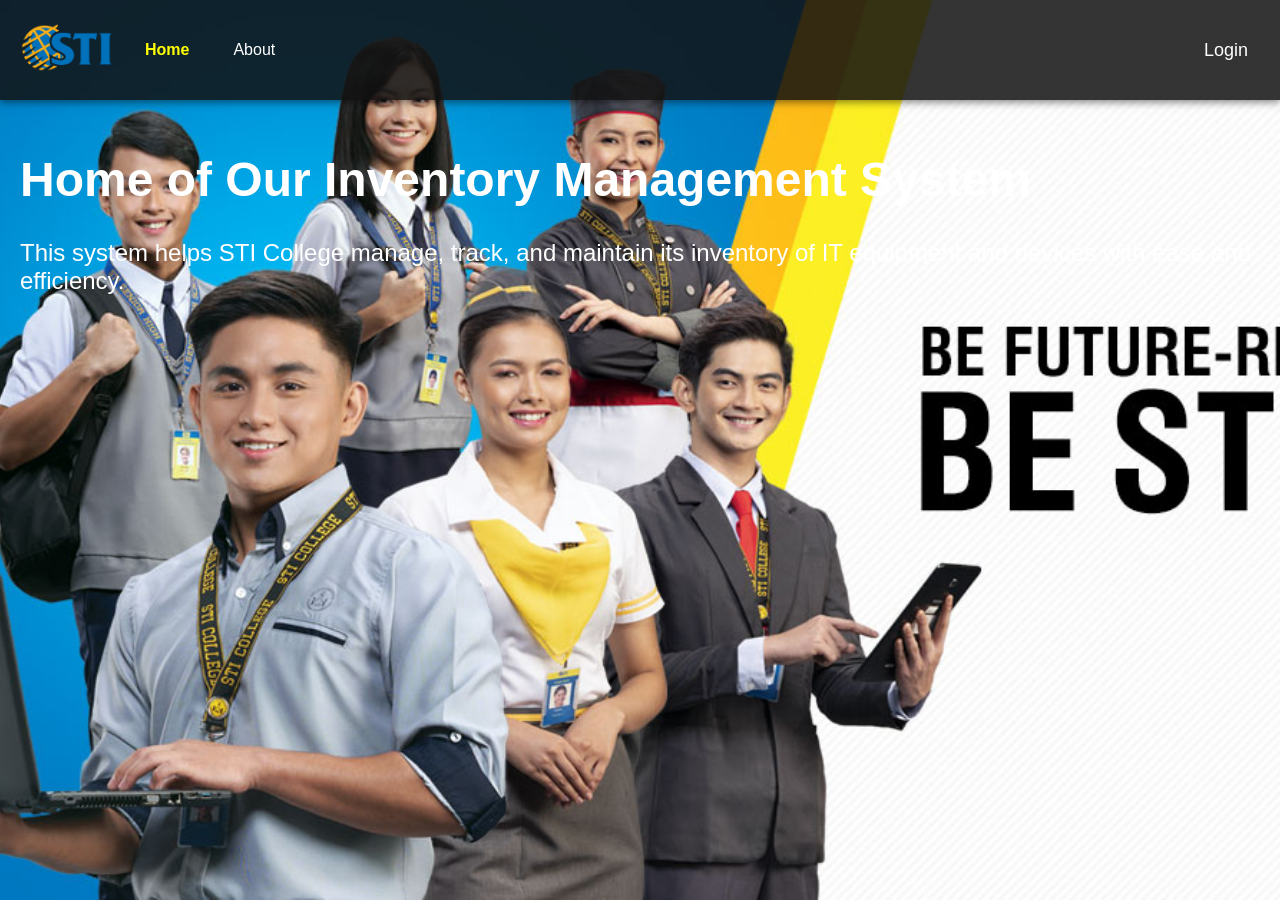
==== index.html @ b9915d45 "PATCH 4.0" ====
<!DOCTYPE html>
<html lang="en">
<head>
  <meta charset="UTF-8" />
  <title>Custom Website</title>
  <link rel="stylesheet" href="style.css" />
  <style>
    /* Reset navbar buttons to avoid inventory.css side effects */
    nav a, nav button {
      background: transparent !important;
      border: none !important;
      box-shadow: none !important;
      padding: 0 !important;
      color: inherit !important;
      cursor: pointer;
      text-decoration: none;
    }

    nav a:hover {
      text-decoration: underline;
    }
  </style>
</head>
<body style="
  background: url('Assets/BG_Main.jpg') no-repeat center center fixed;
  background-size: cover;
  color: white;
  margin: 0;
  font-family: Arial, sans-serif;
">

  <div class="wrapper">

    <nav class="navbar">
      <a id="logo-link" href="#"><img src="Assets/Logo_STI.png" alt="Logo" class="logo" /></a>

      <ul>
        <li><a href="#" id="home-link" class="active">Home</a></li>
        <li><a href="#" id="about-link">About</a></li>
        <li id="inventory-link" style="display: none;">
          <a href="#" id="inventory-link-a">Inventory</a>
        </li>
        <li id="my-tickets-link" style="display: none;">
          <a href="#" id="my-tickets-link-a">My Tickets</a>
        </li>

        <!-- Group login button and avatar together -->
        <li class="login-avatar-group" style="display: flex; position: relative;">
          <!-- Login Button -->
          <a href="#" class="login-btn">Login</a>

          <!-- User Avatar -->
          <div id="user-avatar" style="display:none;">
            <img src="https://cdn-icons-png.flaticon.com/512/149/149071.png" alt="Avatar">
          </div>

          <!-- Avatar Dropdown (single instance only) -->
          <div id="avatar-dropdown">
            <div id="user-role" style="padding: 10px; color: yellow; font-weight: bold; border-bottom: 1px solid rgba(238, 255, 0, 0.4); display: none;"></div>
            <a href="#" id="logout-btn">Logout</a>
          </div>
        </li>
      </ul>
    </nav>

    <!-- Main content -->
    <div id="main-content" style="font-size: 24px;">
      <!-- Home page content loads here dynamically -->
    </div>

    <!-- Login/Register Modal -->
    <div id="login-modal">
      <h2>Login</h2>
      <input type="email" id="email" placeholder="Email" />
      <input type="password" id="password" placeholder="Password" />
      
      <select id="role-select" style="width: 100%; padding: 8px; margin-bottom: 10px; display: none;">
        <option value="User" selected>User</option>
        <option value="Admin">Admin</option>
        <option value="Maintenance">Maintenance</option>
      </select>

      <button id="login-btn">Login</button>
      <button id="register-btn" style="display:none;">Register</button>

      <div class="modal-footer">
        <button id="close-login">Close</button>
        <button id="toggle-register">Register</button>
        <button id="toggle-login" style="display:none;">Login</button>
      </div>

      <p id="login-error"></p>
    </div>

  </div>

  <!-- Firebase SDKs -->
  <script src="https://www.gstatic.com/firebasejs/9.22.1/firebase-app-compat.js"></script>
  <script src="https://www.gstatic.com/firebasejs/9.22.1/firebase-auth-compat.js"></script>
  <script src="https://www.gstatic.com/firebasejs/9.22.1/firebase-firestore-compat.js"></script>

  <!-- External Script -->
  <script src="script.js"></script>
</body>
</html>
---- style.css ----
/* Navbar transparent and fixed */
nav.navbar {
  position: fixed;
  top: 0;
  left: 0;
  right: 0;
  background: rgba(17, 17, 17, 0.85);
  padding: 10px 20px;
  z-index: 10000;
  display: flex;
  align-items: center;
  box-shadow: 0 2px 8px rgba(0,0,0,0.5);
  font-family: Arial, sans-serif;
}

nav.navbar a.logo-link {
  display: inline-flex;
  align-items: center;
  margin-right: 20px;
  z-index: 10100;
  cursor: pointer;
}

/* STI Logo */
nav.navbar img.logo {
  height: 50px;
  width: auto;
  user-select: none;
}

nav.navbar ul {
  list-style: none;
  display: flex;
  gap: 20px;
  margin: 0;
  margin-left: 20px;
  padding: 0;
  align-items: center;
  flex-grow: 1;
}

nav.navbar ul li {
  display: flex;
  align-items: center;
  height: 80px;
}

/* General reset for all navbar links */
nav.navbar ul li a,
nav.navbar ul li a:focus,
nav.navbar ul li a:active,
nav.navbar ul li a:hover {
  background: transparent !important;
  border: none !important;
  box-shadow: none !important;
  outline: none !important;
  color: white !important;
  padding: 8px 12px !important;
  height: 80px !important;
  line-height: normal !important;
  font-weight: 500 !important;
  cursor: pointer !important;
  text-decoration: none;
  display: flex;
  align-items: center;
  box-sizing: border-box;
  transition: color 0.3s ease;
}

/* Hover/focus color */
nav.navbar ul li a:hover,
nav.navbar ul li a:focus {
  color: yellow !important;
}

/* Active link styling */
nav.navbar ul li a.active {
  color: yellow !important;
  font-weight: bold !important;
  background: transparent !important;
  border: none !important;
  box-shadow: none !important;
  outline: none !important;
}

/* Login + Avatar group */
nav.navbar ul li.login-avatar-group {
  margin-left: auto;
  display: flex;
  align-items: center;
  gap: 10px;
  height: 80px;
}

/* Login Button */
.login-btn {
  height: 40px;
  padding: 0 18px;
  border: 2px solid white;
  border-radius: 25px;
  font-weight: 700;
  font-size: 18px;
  color: white;
  background: transparent;
  display: flex;
  align-items: center;
  justify-content: center;
  cursor: pointer;
  transition: color 0.4s, border-color 0.4s;
  box-sizing: border-box;
}

.login-btn:hover {
  color: yellow;
  border-color: yellow;
}

/* Avatar Circle */
#user-avatar {
  width: 40px;
  height: 40px;
  border-radius: 50%;
  cursor: pointer;
  overflow: hidden;
  border: 2px solid rgb(238, 255, 0);
  position: relative;
  display: none;
  z-index: 11001;
}

#user-avatar img {
  width: 100%;
  height: 100%;
  object-fit: cover;
  display: block;
}

/* Dropdown */
#avatar-dropdown {
  position: absolute;
  top: 48px;
  right: 0;
  background: rgba(0, 0, 0, 0.8);
  border-radius: 5px;
  min-width: 120px;
  display: none;
  z-index: 99999;
}

#avatar-dropdown.visible {
  display: block !important;
}

#avatar-dropdown a#logout-btn {
  display: block;
  padding: 10px;
  color: white;
  text-decoration: none;
  cursor: pointer;
}

#avatar-dropdown a#logout-btn:hover {
  background: rgb(238, 255, 0);
  color: black;
}

/* Content padding */
#main-content, #about-page {
  padding-top: 120px;
  padding-left: 20px;
  padding-right: 20px;
  max-width: 1900px;
  margin: 0 auto;
  text-align: left;
}

/* Login Modal */
#login-modal {
  display: none;
  position: fixed;
  top: 20%;
  left: 50%;
  transform: translateX(-50%);
  background: rgba(0, 0, 0, 0.9);
  padding: 30px;
  border-radius: 10px;
  color: white;
  width: 300px;
  z-index: 1000;
}

#login-modal input {
  width: 100%;
  padding: 8px;
  margin-bottom: 10px;
}

#login-modal button {
  width: 100%;
  padding: 10px;
  border: none;
  border-radius: 25px;
  font-weight: 700;
  cursor: pointer;
}

#login-modal #login-btn,
#login-modal #register-btn {
  background: rgb(238, 255, 0);
  color: black;
}

.modal-footer {
  margin-top: 10px;
  display: flex;
  justify-content: space-between;
}

.modal-footer button {
  width: 48%;
  padding: 8px;
  background: transparent;
  border: 1px solid white;
  border-radius: 25px;
  color: white;
  cursor: pointer;
}

#login-error {
  color: red;
  margin-top: 10px;
}

#inventory-link {
  display: none;
  align-items: center;
  height: 80px;
}
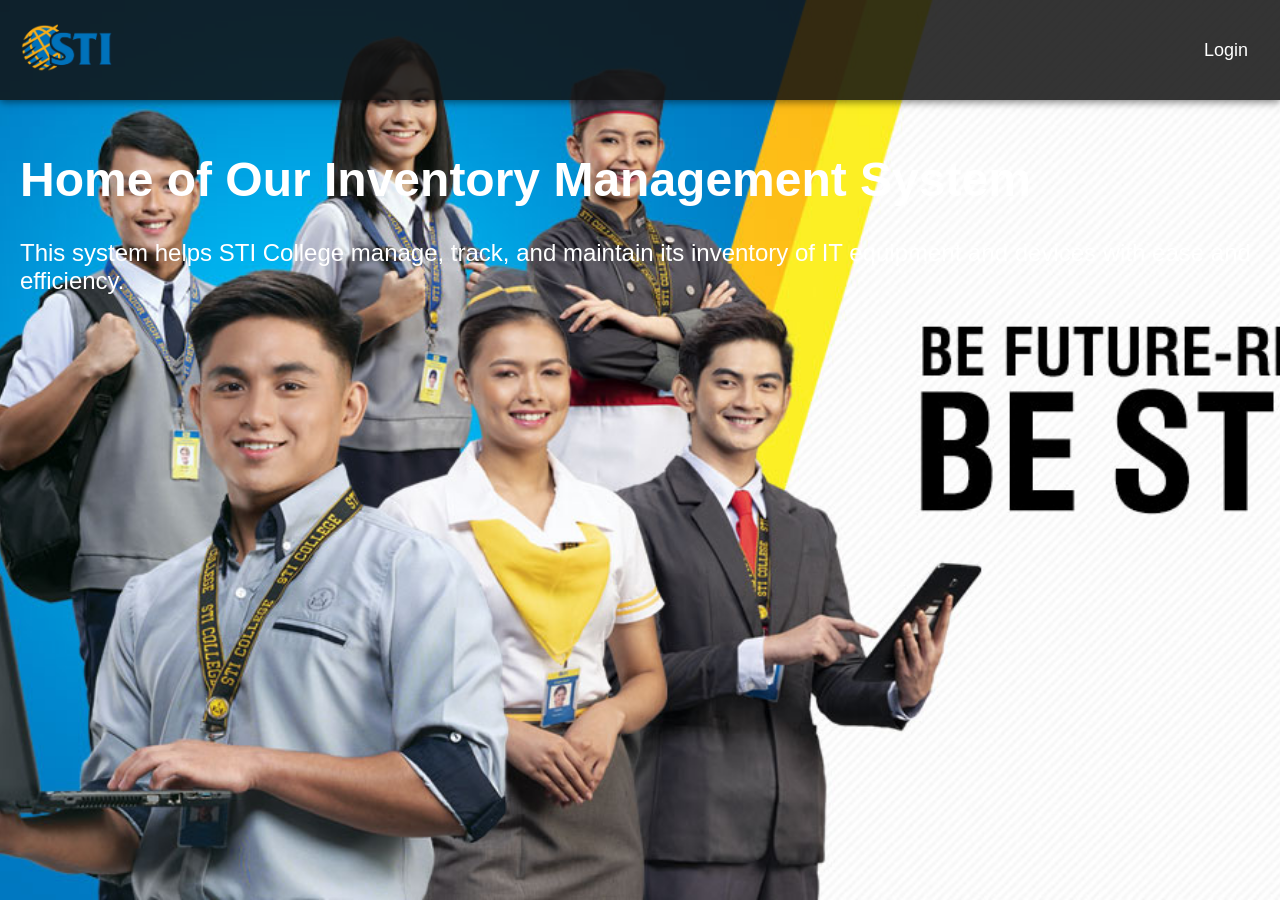
==== commit a20db9b4: "Fixes" ====
--- a/index.html
+++ b/index.html
@@ -35,8 +35,7 @@
       <a id="logo-link" href="#"><img src="Assets/Logo_STI.png" alt="Logo" class="logo" /></a>
 
       <ul>
-        <li><a href="#" id="home-link" class="active">Home</a></li>
-        <li><a href="#" id="about-link">About</a></li>
+        <li style="display: none;"><a href="#" id="home-link" class="active">Home</a></li>
         <li id="inventory-link" style="display: none;">
           <a href="#" id="inventory-link-a">Inventory</a>
         </li>
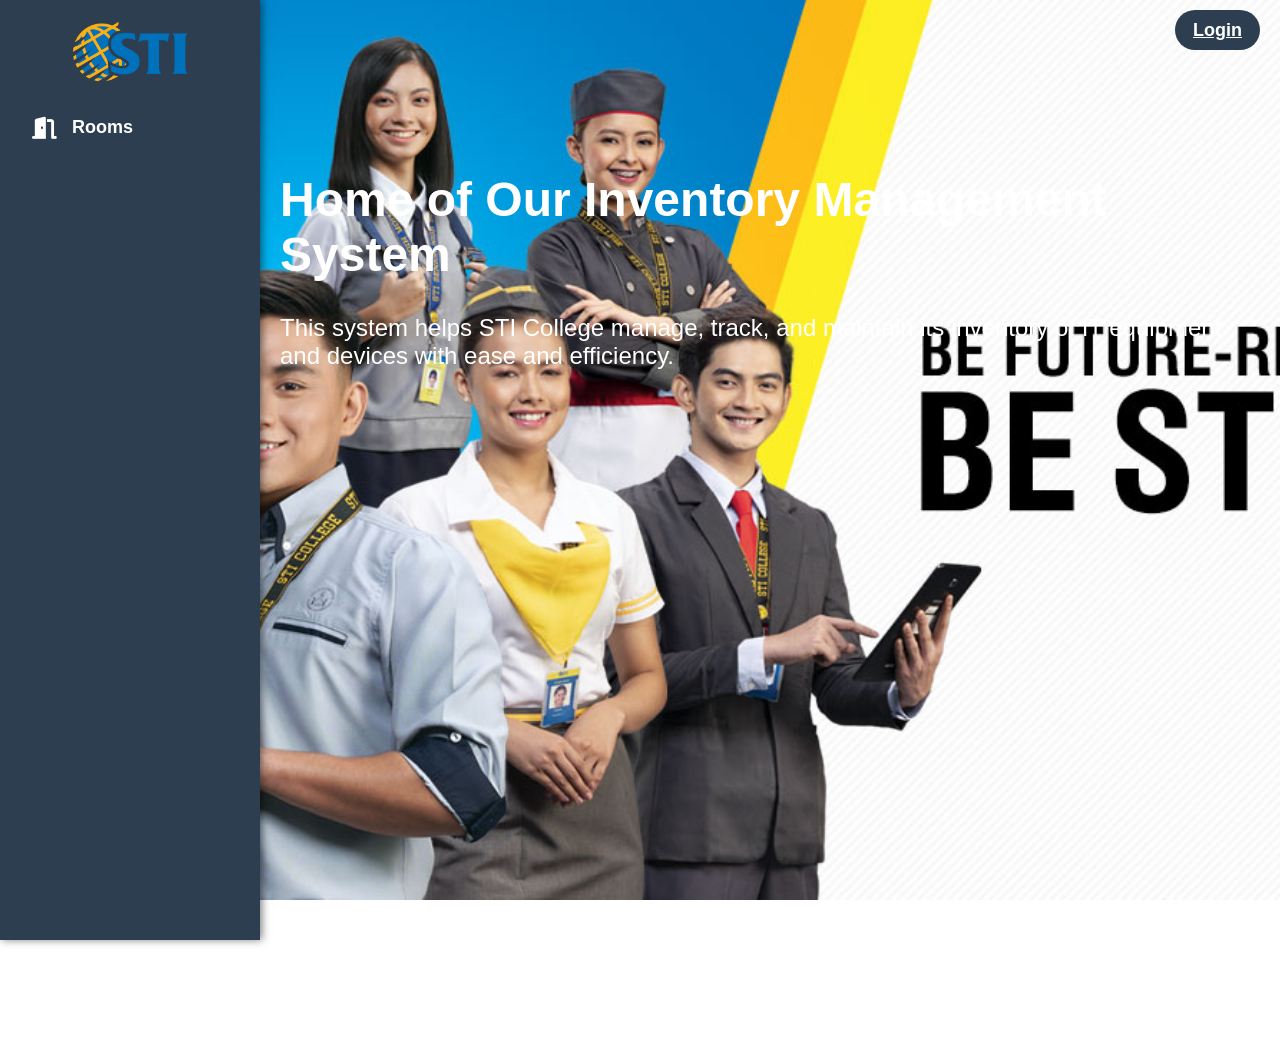
==== commit 593c3982: "Ver 2.0" ====
--- a/index.html
+++ b/index.html
@@ -4,8 +4,11 @@
   <meta charset="UTF-8" />
   <title>Custom Website</title>
   <link rel="stylesheet" href="style.css" />
+  <!-- ✅ Font Awesome for professional icons -->
+  <link rel="stylesheet" href="https://cdnjs.cloudflare.com/ajax/libs/font-awesome/6.4.2/css/all.min.css">
+
   <style>
-    /* Reset navbar buttons to avoid inventory.css side effects */
+    /* Reset nav buttons to avoid inventory.css side effects */
     nav a, nav button {
       background: transparent !important;
       border: none !important;
@@ -19,6 +22,25 @@
     nav a:hover {
       text-decoration: underline;
     }
+
+    /* Top-right header (notifications + user bubble) */
+    .top-header {
+      position: fixed;
+      top: 0;
+      right: 0;
+      display: flex;
+      align-items: center;
+      gap: 20px;
+      padding: 10px 20px;
+      z-index: 11000;
+    }
+
+    .top-header #user-avatar img {
+      width: 40px;
+      height: 40px;
+      border-radius: 50%;
+      cursor: pointer;
+    }
   </style>
 </head>
 <body style="
@@ -31,45 +53,72 @@
 
   <div class="wrapper">
 
-    <nav class="navbar">
+    <!-- Side Navigation -->
+    <nav class="side-nav">
+      <!-- Logo -->
       <a id="logo-link" href="#"><img src="Assets/Logo_STI.png" alt="Logo" class="logo" /></a>
 
+      <!-- Navigation Links -->
       <ul>
-        <li style="display: none;"><a href="#" id="home-link" class="active">Home</a></li>
+        <li style="display: none;">
+          <a href="#" id="home-link" class="active"><i class="fas fa-home"></i> Home</a>
+        </li>
         <li id="inventory-link" style="display: none;">
-          <a href="#" id="inventory-link-a">Inventory</a>
+          <a href="#" id="inventory-link-a"><i class="fas fa-boxes"></i> Inventory</a>
+        </li>
+        <li id="rooms-link">
+          <a href="#" id="rooms-link-a"><i class="fas fa-door-open"></i> Rooms</a>
         </li>
         <li id="my-tickets-link" style="display: none;">
-          <a href="#" id="my-tickets-link-a">My Tickets</a>
-        </li>
-
-        <!-- Group login button and avatar together -->
-        <li class="login-avatar-group" style="display: flex; position: relative;">
-          <!-- Login Button -->
-          <a href="#" class="login-btn">Login</a>
-
-          <!-- User Avatar -->
-          <div id="user-avatar" style="display:none;">
-            <img src="https://cdn-icons-png.flaticon.com/512/149/149071.png" alt="Avatar">
-          </div>
-
-          <!-- Avatar Dropdown (single instance only) -->
-          <div id="avatar-dropdown">
-            <div id="user-role" style="padding: 10px; color: yellow; font-weight: bold; border-bottom: 1px solid rgba(238, 255, 0, 0.4); display: none;"></div>
-            <a href="#" id="logout-btn">Logout</a>
-          </div>
+          <a href="#" id="my-tickets-link-a"><i class="fas fa-ticket-alt"></i> My Tickets</a>
         </li>
       </ul>
     </nav>
 
-    <!-- Main content -->
-    <div id="main-content" style="font-size: 24px;">
-      <!-- Home page content loads here dynamically -->
+    <!-- Top-right header (notifications + user) -->
+    <div class="top-header">
+      <!-- Notification Button -->
+      <div id="notification-wrapper" style="display:none; position: relative;">
+        <div id="notification-btn">
+          <i class="fas fa-bell"></i>
+          <span id="notification-count" class="notif-badge">0</span>
+        </div>
+        <div id="notification-dropdown">
+          <p class="notif-empty">No notifications</p>
+          <ul id="notification-list"></ul>
+        </div>
+      </div>
+
+      <!-- User Avatar -->
+      <div id="user-avatar" style="display:none;">
+        <img src="https://cdn-icons-png.flaticon.com/512/149/149071.png" alt="Avatar">
+      </div>
+
+      <!-- Login Button -->
+      <a href="#" class="login-btn">Login</a>
+
+      <!-- Avatar Dropdown -->
+      <div id="avatar-dropdown">
+        <div id="user-role" style="padding: 10px; color: yellow; font-weight: bold; border-bottom: 1px solid rgba(238, 255, 0, 0.4); display: none;"></div>
+        <a href="#" id="profile-btn">Profile</a>
+        <a href="#" id="logout-btn">Logout</a>
+      </div>
+    </div>
+
+    <!-- Main Content -->
+    <div class="main-content">
+      <div id="main-content" style="font-size: 24px;">
+        <!-- Home page content loads here dynamically -->
+      </div>
     </div>
 
     <!-- Login/Register Modal -->
     <div id="login-modal">
       <h2>Login</h2>
+
+      <input type="text" id="first-name" placeholder="First Name" style="display:none;" />
+      <input type="text" id="last-name" placeholder="Last Name" style="display:none;" />
+
       <input type="email" id="email" placeholder="Email" />
       <input type="password" id="password" placeholder="Password" />
       
--- a/style.css
+++ b/style.css
@@ -77,10 +77,6 @@
 nav.navbar ul li a.active {
   color: yellow !important;
   font-weight: bold !important;
-  background: transparent !important;
-  border: none !important;
-  box-shadow: none !important;
-  outline: none !important;
 }
 
 /* Login + Avatar group */
@@ -96,24 +92,24 @@
 .login-btn {
   height: 40px;
   padding: 0 18px;
-  border: 2px solid white;
+  border: none;
   border-radius: 25px;
   font-weight: 700;
   font-size: 18px;
   color: white;
-  background: transparent;
-  display: flex;
+  background: #2D3E50;  /* same as side nav */
+  display: inline-flex;
   align-items: center;
   justify-content: center;
   cursor: pointer;
-  transition: color 0.4s, border-color 0.4s;
+  transition: transform 0.2s ease;
   box-sizing: border-box;
 }
 
 .login-btn:hover {
-  color: yellow;
-  border-color: yellow;
-}
+  transform: scale(1.08); /* enlarge slightly on hover */
+}
+
 
 /* Avatar Circle */
 #user-avatar {
@@ -122,7 +118,7 @@
   border-radius: 50%;
   cursor: pointer;
   overflow: hidden;
-  border: 2px solid rgb(238, 255, 0);
+  border: 2px solid #2563eb;
   position: relative;
   display: none;
   z-index: 11001;
@@ -135,100 +131,184 @@
   display: block;
 }
 
-/* Dropdown */
+/* Avatar Dropdown - White Design */
 #avatar-dropdown {
+  display: none;
   position: absolute;
   top: 48px;
   right: 0;
-  background: rgba(0, 0, 0, 0.8);
-  border-radius: 5px;
-  min-width: 120px;
+  background: #fff;
+  border-radius: 8px;
+  min-width: 160px;
   display: none;
   z-index: 99999;
+  box-shadow: 0 4px 12px rgba(0,0,0,0.15);
+  overflow: hidden;
+  font-size: 14px;
+  line-height: 1.3;
+  border: 1px solid #e5e7eb;
+  padding: 0 !important;
+  margin: 0 !important;
+  flex-direction: column;
+  align-items: stretch;
+}
+
+/* Email row */
+#avatar-dropdown #user-role {
+  padding: 6px 10px !important;
+  margin: 0 !important;
+  font-weight: bold;
+  font-size: 13px !important;
+  color: #111827 !important;
+  background: #f9fafb;
+  border-bottom: 1px solid #e5e7eb !important;
+  text-align: center;
+  word-break: break-word;
+  line-height: 1.3 !important;
+  display: none;
+}
+
+/* Dropdown links (Profile + Logout) */
+#avatar-dropdown a,
+#avatar-dropdown a#logout-btn,
+#avatar-dropdown a#profile-btn {
+  display: block !important;
+  margin: 0 !important;
+  padding: 6px 10px !important;
+  font-size: 14px !important;
+  line-height: 1.3 !important;
+  color: #111827 !important;
+  text-decoration: none;
+  border-bottom: 1px solid #e5e7eb !important;
+  transition: background 0.2s ease, color 0.2s ease;
+}
+
+#avatar-dropdown a:last-child {
+  border-bottom: none !important;
+}
+
+#avatar-dropdown a:hover {
+  background: #e0e7ff !important;
+  color: #1e40af !important;
 }
 
 #avatar-dropdown.visible {
   display: block !important;
 }
 
-#avatar-dropdown a#logout-btn {
-  display: block;
-  padding: 10px;
-  color: white;
-  text-decoration: none;
-  cursor: pointer;
-}
-
-#avatar-dropdown a#logout-btn:hover {
-  background: rgb(238, 255, 0);
-  color: black;
-}
-
 /* Content padding */
 #main-content, #about-page {
+  margin-left: 200px;
   padding-top: 120px;
-  padding-left: 20px;
+  padding-left: 10px;
   padding-right: 20px;
+  min-height: 100vh;
   max-width: 1900px;
-  margin: 0 auto;
   text-align: left;
 }
+/* Main Content */
+.main-content {
+  margin-left: 50px;
+  padding: 20px;
+  min-height: 100vh;
+  box-sizing: border-box;
+  color: white;
+}
+
 
 /* Login Modal */
 #login-modal {
   display: none;
   position: fixed;
-  top: 20%;
+  top: 50%;
   left: 50%;
-  transform: translateX(-50%);
-  background: rgba(0, 0, 0, 0.9);
-  padding: 30px;
-  border-radius: 10px;
-  color: white;
-  width: 300px;
+  transform: translate(-50%, -50%);
+  background: #fff;
+  padding: 25px;
+  border-radius: 12px;
+  color: #000;
+  width: 320px;
+  max-width: 90vw;
   z-index: 1000;
-}
-
-#login-modal input {
-  width: 100%;
-  padding: 8px;
-  margin-bottom: 10px;
+  box-shadow: 0 8px 24px rgba(0,0,0,0.2);
+  animation: fadeInModal 0.3s ease forwards;
+  box-sizing: border-box;
+}
+
+#login-modal h2 {
+  margin-top: 0;
+  margin-bottom: 20px;
+  text-align: center;
+  color: #000;
+}
+
+#login-modal input,
+#login-modal select {
+  width: calc(100% - 20px); /* shrink to leave spacing */
+  padding: 10px 12px;
+  margin: 0 auto 12px auto; /* center inputs inside modal */
+  border: 1.5px solid #ccc;
+  border-radius: 6px;
+  font-size: 14px;
+  color: #000;
+  background: #fff;
+  display: block; /* ensure proper centering */
+  box-sizing: border-box; /* padding counted in width */
+}
+
+#login-modal input:focus,
+#login-modal select:focus {
+  outline: none;
+  border-color: #2563eb;
 }
 
 #login-modal button {
   width: 100%;
   padding: 10px;
   border: none;
-  border-radius: 25px;
-  font-weight: 700;
+  border-radius: 6px;
+  font-weight: 600;
   cursor: pointer;
+  font-size: 15px;
+  box-sizing: border-box;
 }
 
 #login-modal #login-btn,
 #login-modal #register-btn {
-  background: rgb(238, 255, 0);
-  color: black;
+  background: #2563eb;
+  color: #fff;
+  margin-top: 8px;
+}
+
+#login-modal #login-btn:hover,
+#login-modal #register-btn:hover {
+  background: #1e4fc4;
 }
 
 .modal-footer {
-  margin-top: 10px;
+  margin-top: 12px;
   display: flex;
   justify-content: space-between;
+  gap: 8px;
 }
 
 .modal-footer button {
-  width: 48%;
+  flex: 1;
   padding: 8px;
-  background: transparent;
-  border: 1px solid white;
-  border-radius: 25px;
-  color: white;
-  cursor: pointer;
+  border: 1px solid #ccc;
+  border-radius: 6px;
+  background: #f9fafb;
+  color: #000;
+}
+
+.modal-footer button:hover {
+  background: #e5e7eb;
 }
 
 #login-error {
   color: red;
   margin-top: 10px;
+  text-align: center;
 }
 
 #inventory-link {
@@ -237,3 +317,231 @@
   height: 80px;
 }
 
+#rooms-link a {
+  color: white;
+}
+
+#rooms-link a:hover,
+#rooms-link a.active {
+  background: #2563eb;
+  color: white;
+}
+
+#rooms-link a i {
+  width: 28px;
+  font-size: 22px;
+  text-align: center;
+  color: white;
+}
+
+/* Animation reused from inventory modals */
+@keyframes fadeInModal {
+  from { opacity: 0; transform: translate(-50%, calc(-50% - 10px)); }
+  to   { opacity: 1; transform: translate(-50%, -50%); }
+}
+
+/* Smooth transition for toggling login/register */
+.fade-transition h2,
+.fade-transition input,
+.fade-transition select,
+.fade-transition button,
+.fade-transition .modal-footer {
+  opacity: 0;
+  transform: translateY(-10px);
+}
+
+.hidden {
+  opacity: 0;
+  pointer-events: none;
+  transform: translateY(-10px);
+}
+
+/* Notification Button */
+#notification-btn {
+  color: #2D3E50;
+  width: 40px;
+  height: 40px;
+  border-radius: 50%;
+  cursor: pointer;
+  display: flex;
+  align-items: center;
+  justify-content: center;
+  position: relative;
+  font-size: 20px;
+  transition: color 0.3s ease;
+}
+
+#notification-btn:hover i {
+  transform: scale(1.2);  
+}
+
+.notif-badge {
+  position: absolute;
+  top: -5px;
+  right: -5px;
+  background: red;
+  color: white;
+  font-size: 12px;
+  padding: 2px 6px;
+  border-radius: 50%;
+  display: none;
+}
+
+/* 🔔 Notification Dropdown */
+#notification-dropdown {
+  display: none;
+  position: absolute;
+  top: 48px;
+  right: 0;
+  background: #fff;
+  border-radius: 8px;
+  min-width: 250px;
+  max-height: 300px;
+  overflow-y: auto;
+  z-index: 9999;
+  box-shadow: 0 4px 12px rgba(0,0,0,0.15);
+  border: 1px solid #e5e7eb;
+}
+
+#notification-dropdown.visible {
+  display: block;
+}
+
+#notification-dropdown ul {
+  list-style: none;
+  padding: 0;
+  margin: 0;
+}
+
+#notification-dropdown ul li {
+  display: block;
+  width: 100%;
+  padding: 6px 10px;
+  border-bottom: 1px solid #e5e7eb;
+  font-size: 14px;
+  color: #111827;
+  background: #fff;
+  cursor: pointer;
+  text-align: left;
+}
+
+#notification-dropdown ul li:hover {
+  background: #f3f4f6;
+}
+
+#notification-dropdown .notif-empty {
+  padding: 8px;
+  font-size: 13px;
+  color: #6b7280;
+  text-align: center;
+}
+
+#notification-count {
+  display: inline-flex;
+  align-items: center;
+  justify-content: center;
+  min-width: 18px;
+  height: 18px;
+  padding: 0 4px;
+  background: red;
+  color: white;
+  border-radius: 50%;
+  font-size: 12px;
+  font-weight: bold;
+  position: absolute;
+  top: -6px;
+  right: -6px;
+}
+
+/* Smooth fade-out for dismissed notifications */
+#notification-list li.fade-out {
+  opacity: 0;
+  max-height: 0;
+  padding: 0;
+  margin: 0;
+  transition: all 0.4s ease;
+  overflow: hidden;
+}
+
+/* 🔔 Bounce + fade animation for notification badge */
+#notification-count.count-animate {
+  animation: badgeBounce 0.4s ease;
+}
+
+@keyframes badgeBounce {
+  0%   { transform: scale(1); opacity: 1; }
+  40%  { transform: scale(1.3); opacity: 0.8; }
+  70%  { transform: scale(0.9); opacity: 1; }
+  100% { transform: scale(1); opacity: 1; }
+}
+
+/* Side Navigation */
+.side-nav {
+  position: fixed;
+  top: 0;
+  left: 0;
+  height: 100vh;
+  width: 240px;
+  background: #2D3E50;
+  padding: 20px 10px;
+  box-shadow: 2px 0 8px rgba(0,0,0,0.5);
+  display: flex;
+  flex-direction: column;
+  align-items: flex-start;
+  z-index: 1000;
+}
+
+/* Center only the STI logo */
+#logo-link {
+  width: 100%;
+  display: flex;
+  justify-content: center;
+  margin-bottom: 20px !important;
+}
+
+.side-nav img.logo {
+  width: 120px;
+  display: block;
+}
+
+/* Navigation list */
+.side-nav ul {
+  list-style: none;
+  padding: 0;
+  width: 100%;
+  margin: 0;
+}
+
+.side-nav ul li {
+  width: 100%;
+  margin: 0 0 10px 0 !important;   /* ✅ enforce smaller vertical gap */
+  padding: 0 !important;           /* ✅ remove extra padding */
+  height: auto !important;
+}
+
+.side-nav ul li a {
+  color: white;
+  text-decoration: none;
+  display: flex;
+  align-items: center;
+  gap: 14px;
+  padding: 12px 20px !important;
+  border-radius: 6px;
+  transition: background 0.3s;
+  font-size: 18px;
+  font-weight: 600;
+  line-height: 1.2;
+  justify-content: flex-start !important;
+}
+
+.side-nav ul li a i {
+  width: 28px;
+  font-size: 18px;
+  text-align: center;
+  color: white;
+}
+
+.side-nav ul li a:hover,
+.side-nav ul li a.active {
+  background: #2563eb;
+}
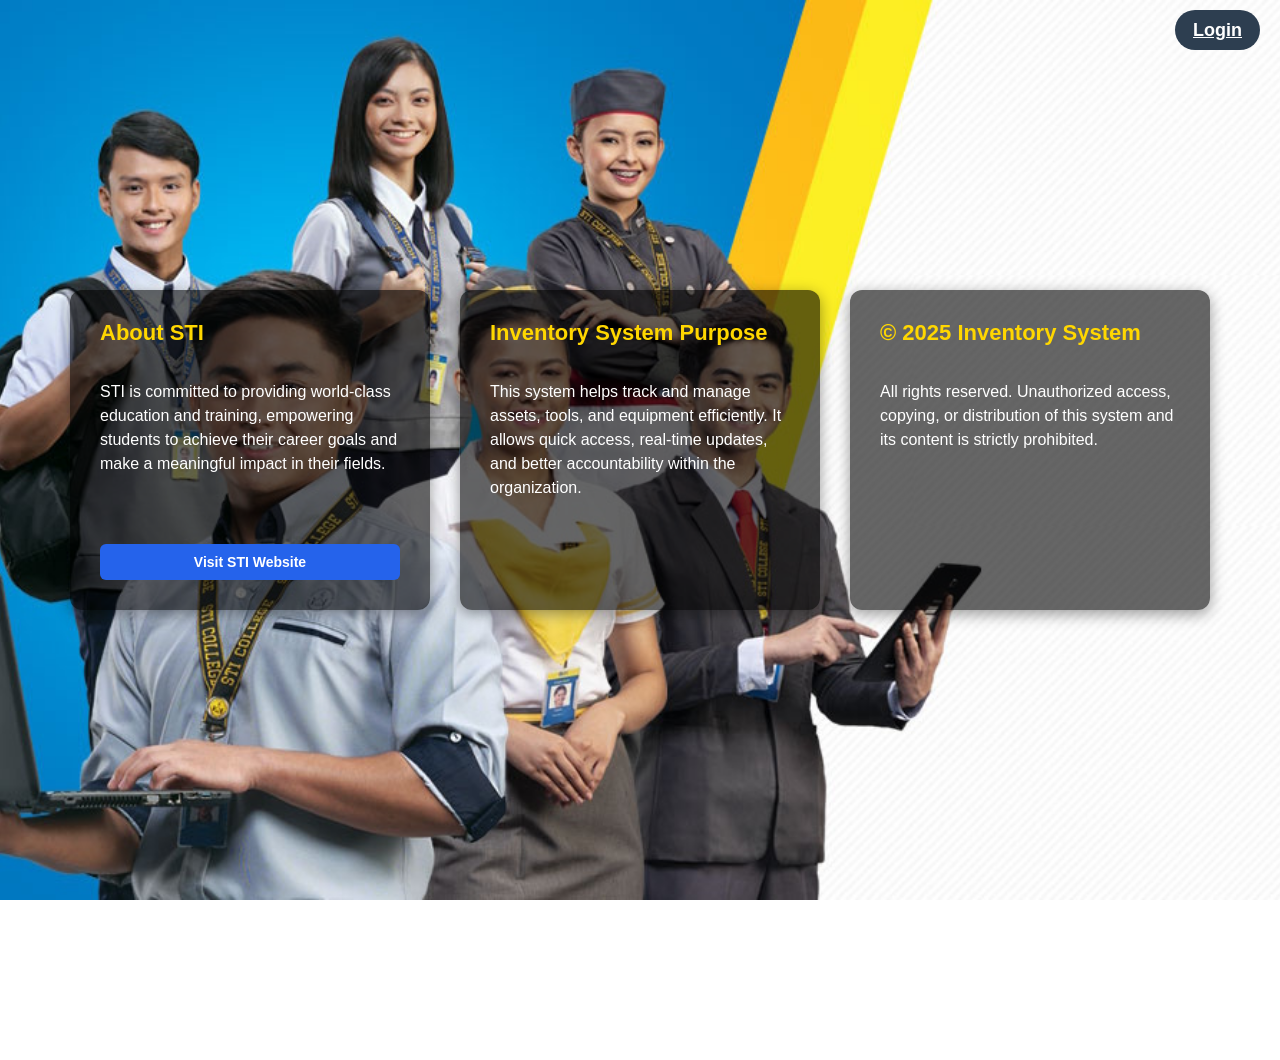
==== commit bf053480: "Complete Version 1" ====
--- a/index.html
+++ b/index.html
@@ -4,11 +4,10 @@
   <meta charset="UTF-8" />
   <title>Custom Website</title>
   <link rel="stylesheet" href="style.css" />
-  <!-- ✅ Font Awesome for professional icons -->
+  <!-- Font Awesome for professional icons -->
   <link rel="stylesheet" href="https://cdnjs.cloudflare.com/ajax/libs/font-awesome/6.4.2/css/all.min.css">
 
   <style>
-    /* Reset nav buttons to avoid inventory.css side effects */
     nav a, nav button {
       background: transparent !important;
       border: none !important;
@@ -61,22 +60,34 @@
       <!-- Navigation Links -->
       <ul>
         <li style="display: none;">
-          <a href="#" id="home-link" class="active"><i class="fas fa-home"></i> Home</a>
+          <a href="#" id="home-link" class="active"><i class="fas fa-home"></i>Home</a>
         </li>
         <li id="inventory-link" style="display: none;">
-          <a href="#" id="inventory-link-a"><i class="fas fa-boxes"></i> Inventory</a>
+          <a href="#" id="inventory-link-a"><i class="fas fa-boxes"></i>Inventory</a>
+        </li>
+        <li id="users-link" style="display:none;">
+          <a href="#" id="users-link-a"><i class="fas fa-users"></i>Users</a>
         </li>
         <li id="rooms-link">
-          <a href="#" id="rooms-link-a"><i class="fas fa-door-open"></i> Rooms</a>
+          <a href="#" id="rooms-link-a"><i class="fas fa-door-open"></i>Rooms</a>
         </li>
         <li id="my-tickets-link" style="display: none;">
-          <a href="#" id="my-tickets-link-a"><i class="fas fa-ticket-alt"></i> My Tickets</a>
+          <a href="#" id="my-tickets-link-a"><i class="fas fa-ticket-alt"></i>Tickets</a>
+        </li>
+        <li id="tasks-link" style="display: none;">
+          <a href="#" id="tasks-link-a"><i class="fas fa-tasks"></i>Tasks</a>
         </li>
       </ul>
     </nav>
 
     <!-- Top-right header (notifications + user) -->
     <div class="top-header">
+      <!-- 🚀 Automate Button (added) -->
+      <div id="automate-btn-wrapper" style="display:none;">
+        <div id="automate-btn" title="Automate">
+          <i class="fas fa-robot"></i>
+        </div>
+      </div>
       <!-- Notification Button -->
       <div id="notification-wrapper" style="display:none; position: relative;">
         <div id="notification-btn">
@@ -121,12 +132,6 @@
 
       <input type="email" id="email" placeholder="Email" />
       <input type="password" id="password" placeholder="Password" />
-      
-      <select id="role-select" style="width: 100%; padding: 8px; margin-bottom: 10px; display: none;">
-        <option value="User" selected>User</option>
-        <option value="Admin">Admin</option>
-        <option value="Maintenance">Maintenance</option>
-      </select>
 
       <button id="login-btn">Login</button>
       <button id="register-btn" style="display:none;">Register</button>
--- a/style.css
+++ b/style.css
@@ -12,7 +12,6 @@
   box-shadow: 0 2px 8px rgba(0,0,0,0.5);
   font-family: Arial, sans-serif;
 }
-
 nav.navbar a.logo-link {
   display: inline-flex;
   align-items: center;
@@ -27,7 +26,6 @@
   width: auto;
   user-select: none;
 }
-
 nav.navbar ul {
   list-style: none;
   display: flex;
@@ -38,7 +36,6 @@
   align-items: center;
   flex-grow: 1;
 }
-
 nav.navbar ul li {
   display: flex;
   align-items: center;
@@ -97,7 +94,7 @@
   font-weight: 700;
   font-size: 18px;
   color: white;
-  background: #2D3E50;  /* same as side nav */
+  background: #2D3E50;  
   display: inline-flex;
   align-items: center;
   justify-content: center;
@@ -105,9 +102,8 @@
   transition: transform 0.2s ease;
   box-sizing: border-box;
 }
-
 .login-btn:hover {
-  transform: scale(1.08); /* enlarge slightly on hover */
+  transform: scale(1.08); 
 }
 
 
@@ -123,7 +119,6 @@
   display: none;
   z-index: 11001;
 }
-
 #user-avatar img {
   width: 100%;
   height: 100%;
@@ -182,16 +177,13 @@
   border-bottom: 1px solid #e5e7eb !important;
   transition: background 0.2s ease, color 0.2s ease;
 }
-
 #avatar-dropdown a:last-child {
   border-bottom: none !important;
 }
-
 #avatar-dropdown a:hover {
   background: #e0e7ff !important;
   color: #1e40af !important;
 }
-
 #avatar-dropdown.visible {
   display: block !important;
 }
@@ -206,6 +198,7 @@
   max-width: 1900px;
   text-align: left;
 }
+
 /* Main Content */
 .main-content {
   margin-left: 50px;
@@ -234,34 +227,30 @@
   animation: fadeInModal 0.3s ease forwards;
   box-sizing: border-box;
 }
-
 #login-modal h2 {
   margin-top: 0;
   margin-bottom: 20px;
   text-align: center;
   color: #000;
 }
-
 #login-modal input,
 #login-modal select {
-  width: calc(100% - 20px); /* shrink to leave spacing */
+  width: calc(100% - 20px); 
   padding: 10px 12px;
-  margin: 0 auto 12px auto; /* center inputs inside modal */
+  margin: 0 auto 12px auto; 
   border: 1.5px solid #ccc;
   border-radius: 6px;
   font-size: 14px;
   color: #000;
   background: #fff;
-  display: block; /* ensure proper centering */
-  box-sizing: border-box; /* padding counted in width */
-}
-
+  display: block; 
+  box-sizing: border-box; 
+}
 #login-modal input:focus,
 #login-modal select:focus {
   outline: none;
   border-color: #2563eb;
 }
-
 #login-modal button {
   width: 100%;
   padding: 10px;
@@ -272,26 +261,22 @@
   font-size: 15px;
   box-sizing: border-box;
 }
-
 #login-modal #login-btn,
 #login-modal #register-btn {
   background: #2563eb;
   color: #fff;
   margin-top: 8px;
 }
-
 #login-modal #login-btn:hover,
 #login-modal #register-btn:hover {
   background: #1e4fc4;
 }
-
 .modal-footer {
   margin-top: 12px;
   display: flex;
   justify-content: space-between;
   gap: 8px;
 }
-
 .modal-footer button {
   flex: 1;
   padding: 8px;
@@ -300,33 +285,27 @@
   background: #f9fafb;
   color: #000;
 }
-
 .modal-footer button:hover {
   background: #e5e7eb;
 }
-
 #login-error {
   color: red;
   margin-top: 10px;
   text-align: center;
 }
-
 #inventory-link {
   display: none;
   align-items: center;
   height: 80px;
 }
-
 #rooms-link a {
   color: white;
 }
-
 #rooms-link a:hover,
 #rooms-link a.active {
   background: #2563eb;
   color: white;
 }
-
 #rooms-link a i {
   width: 28px;
   font-size: 22px;
@@ -349,7 +328,6 @@
   opacity: 0;
   transform: translateY(-10px);
 }
-
 .hidden {
   opacity: 0;
   pointer-events: none;
@@ -370,11 +348,9 @@
   font-size: 20px;
   transition: color 0.3s ease;
 }
-
 #notification-btn:hover i {
   transform: scale(1.2);  
 }
-
 .notif-badge {
   position: absolute;
   top: -5px;
@@ -387,7 +363,7 @@
   display: none;
 }
 
-/* 🔔 Notification Dropdown */
+/* Notification Dropdown */
 #notification-dropdown {
   display: none;
   position: absolute;
@@ -402,17 +378,14 @@
   box-shadow: 0 4px 12px rgba(0,0,0,0.15);
   border: 1px solid #e5e7eb;
 }
-
 #notification-dropdown.visible {
   display: block;
 }
-
 #notification-dropdown ul {
   list-style: none;
   padding: 0;
   margin: 0;
 }
-
 #notification-dropdown ul li {
   display: block;
   width: 100%;
@@ -424,18 +397,15 @@
   cursor: pointer;
   text-align: left;
 }
-
 #notification-dropdown ul li:hover {
   background: #f3f4f6;
 }
-
 #notification-dropdown .notif-empty {
   padding: 8px;
   font-size: 13px;
   color: #6b7280;
   text-align: center;
 }
-
 #notification-count {
   display: inline-flex;
   align-items: center;
@@ -452,8 +422,6 @@
   top: -6px;
   right: -6px;
 }
-
-/* Smooth fade-out for dismissed notifications */
 #notification-list li.fade-out {
   opacity: 0;
   max-height: 0;
@@ -463,7 +431,7 @@
   overflow: hidden;
 }
 
-/* 🔔 Bounce + fade animation for notification badge */
+/* Bounce + fade animation for notification badge */
 #notification-count.count-animate {
   animation: badgeBounce 0.4s ease;
 }
@@ -485,40 +453,36 @@
   background: #2D3E50;
   padding: 20px 10px;
   box-shadow: 2px 0 8px rgba(0,0,0,0.5);
-  display: flex;
+  display: flex;          
   flex-direction: column;
   align-items: flex-start;
   z-index: 1000;
-}
-
-/* Center only the STI logo */
+  transform: translateX(-100%);
+  opacity: 0;
+  transition: transform 0.35s ease, opacity 0.25s ease;
+}
 #logo-link {
   width: 100%;
   display: flex;
   justify-content: center;
   margin-bottom: 20px !important;
 }
-
 .side-nav img.logo {
   width: 120px;
   display: block;
 }
-
-/* Navigation list */
 .side-nav ul {
   list-style: none;
   padding: 0;
   width: 100%;
   margin: 0;
 }
-
 .side-nav ul li {
   width: 100%;
-  margin: 0 0 10px 0 !important;   /* ✅ enforce smaller vertical gap */
-  padding: 0 !important;           /* ✅ remove extra padding */
+  margin: 0 0 10px 0 !important;  
+  padding: 0 !important;           
   height: auto !important;
 }
-
 .side-nav ul li a {
   color: white;
   text-decoration: none;
@@ -533,15 +497,56 @@
   line-height: 1.2;
   justify-content: flex-start !important;
 }
-
 .side-nav ul li a i {
   width: 28px;
   font-size: 18px;
   text-align: center;
   color: white;
 }
-
 .side-nav ul li a:hover,
 .side-nav ul li a.active {
   background: #2563eb;
 }
+.side-nav ul li a {
+  display: flex;
+  align-items: center;
+  justify-content: flex-start;
+  gap: 14px;
+  width: 100%;
+  padding: 12px 20px !important; 
+  box-sizing: border-box;
+}
+#rooms-link {
+  width: 100% !important;
+}
+#rooms-link-a {
+  display: flex !important;
+  align-items: center !important;
+  justify-content: flex-start !important;
+  padding-left: 20px !important;  
+  padding-right: 20px !important;
+  box-sizing: border-box !important;
+}
+.side-nav.active {
+  transform: translateX(0);
+  opacity: 1;
+}
+body:not(.firebase-initialized) .side-nav {
+  visibility: hidden;
+}
+
+/* Automate Button Styling */
+#automate-btn {
+  cursor: pointer;
+  font-size: 22px;
+  color: #2D3E50;              
+  display: flex;
+  align-items: center;
+  justify-content: center;
+  transition: transform 0.2s ease;
+}
+#automate-btn:hover {
+  transform: scale(1.3);      
+}
+
+
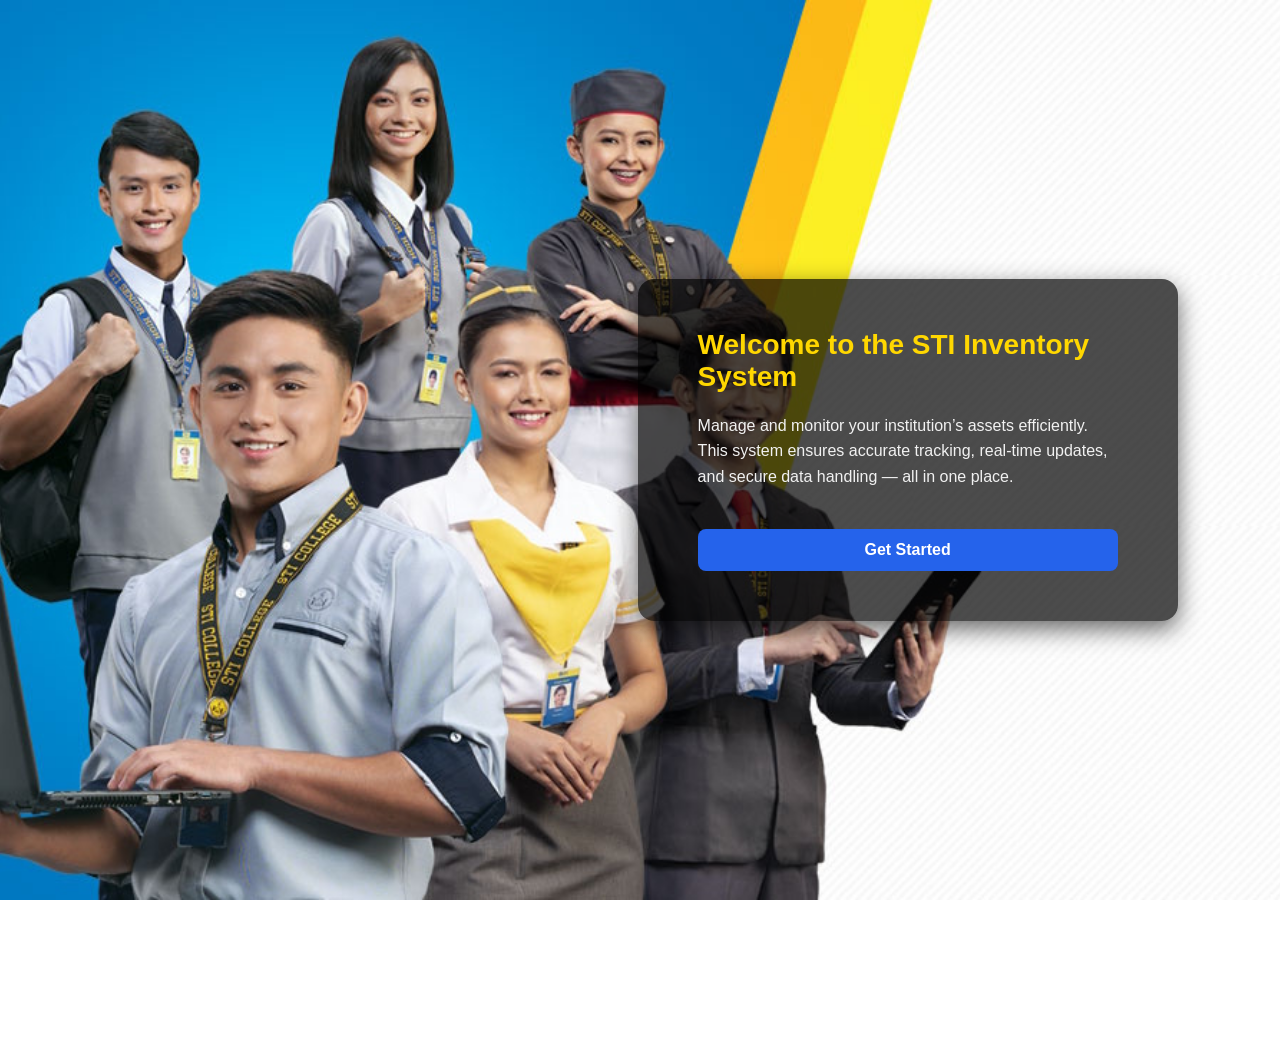
==== commit e87e7da0: "Complete V2.0" ====
--- a/index.html
+++ b/index.html
@@ -106,7 +106,7 @@
       </div>
 
       <!-- Login Button -->
-      <a href="#" class="login-btn">Login</a>
+      <a href="#" class="login-btn" style="display: none;">Login</a> <!-- Remove lang yung 'style' if gagamitin-->
 
       <!-- Avatar Dropdown -->
       <div id="avatar-dropdown">
@@ -133,6 +133,14 @@
       <input type="email" id="email" placeholder="Email" />
       <input type="password" id="password" placeholder="Password" />
 
+      <div class="login-options" id="login-options">
+        <label class="remember-me">
+          <input type="checkbox" id="remember-me" />
+          <span>Remember me</span>
+        </label>
+        <a href="#" id="forgot-password-link">Forgot password?</a>
+      </div>
+
       <button id="login-btn">Login</button>
       <button id="register-btn" style="display:none;">Register</button>
 
@@ -145,6 +153,23 @@
       <p id="login-error"></p>
     </div>
 
+    <!-- ============================= -->
+    <!-- Forgot Password Modal -->
+    <!-- ============================= -->
+    <div id="forgot-password-modal" class="modal">
+      <div class="modal-content">
+        <h2>Reset Password</h2>
+        <p>Please enter your registered email. A password reset link will be sent to you.</p>
+        <input type="email" id="reset-email" placeholder="Enter your email" />
+        <p id="reset-message" class="reset-message"></p>
+        <div class="modal-actions">
+          <button id="send-reset-link" class="btn-primary">Send Reset Link</button>
+          <button id="close-reset-modal" class="btn-secondary">Cancel</button>
+        </div>
+      </div>
+    </div>
+
+
   </div>
 
   <!-- Firebase SDKs -->
--- a/style.css
+++ b/style.css
@@ -220,7 +220,7 @@
   padding: 25px;
   border-radius: 12px;
   color: #000;
-  width: 320px;
+  width: 330px;
   max-width: 90vw;
   z-index: 1000;
   box-shadow: 0 8px 24px rgba(0,0,0,0.2);
@@ -549,4 +549,110 @@
   transform: scale(1.3);      
 }
 
-
+/* ============================ */
+/* LOGIN MODAL OPTIONS          */
+/* ============================ */
+.login-options {
+  display: flex;
+  justify-content: space-between;
+  align-items: center;
+  font-size: 0.9rem;
+  margin-top: 6px;
+}
+
+.login-options a {
+  color: #93c5fd;
+  text-decoration: none;
+  transition: color 0.2s ease;
+}
+
+.login-options a:hover {
+  color: #2563eb;
+}
+
+/* ============================ */
+/* FORGOT PASSWORD MODAL STYLES */
+/* ============================ */
+#forgot-password-modal {
+  display: none;
+  position: fixed;
+  z-index: 9999;
+  left: 0;
+  top: 0;
+  width: 100%;
+  height: 100%;
+  background-color: rgba(0,0,0,0.6);
+  justify-content: center;
+  align-items: center;
+}
+
+#forgot-password-modal .modal-content {
+  background: #1e293b;
+  color: white;
+  padding: 25px 30px;
+  border-radius: 12px;
+  width: 350px;
+  text-align: center;
+  box-shadow: 0 0 15px rgba(0,0,0,0.3);
+}
+
+#forgot-password-modal input[type="email"] {
+  width: 100%;
+  padding: 10px;
+  border-radius: 8px;
+  border: 1px solid #4b5563;
+  background: #0f172a;
+  color: white;
+  margin-top: 10px;
+}
+
+.modal-actions {
+  display: flex;
+  justify-content: center;
+  gap: 10px;
+  margin-top: 20px;
+}
+
+.reset-message {
+  font-size: 0.9rem;
+  color: #93c5fd;
+  margin-top: 10px;
+  min-height: 20px;
+}
+
+.login-options {
+  display: flex;
+  justify-content: space-between;
+  align-items: center;
+  font-size: 0.9rem;
+  margin-top: 8px;
+}
+
+.login-options .remember-me {
+  display: flex;
+  align-items: center;
+  gap: 6px;
+  color: #0f172a;
+  white-space: nowrap;
+}
+
+.login-options .remember-me input {
+  margin: 0;
+  position: relative;
+  top: 5px;
+  transform: translateY(1px);
+  width: 16px;
+  height: 16px;
+  accent-color: #2563eb;
+}
+
+
+.login-options a {
+  color: #93c5fd;
+  text-decoration: none;
+  transition: color 0.2s ease;
+}
+
+.login-options a:hover {
+  color: #2563eb;
+}
